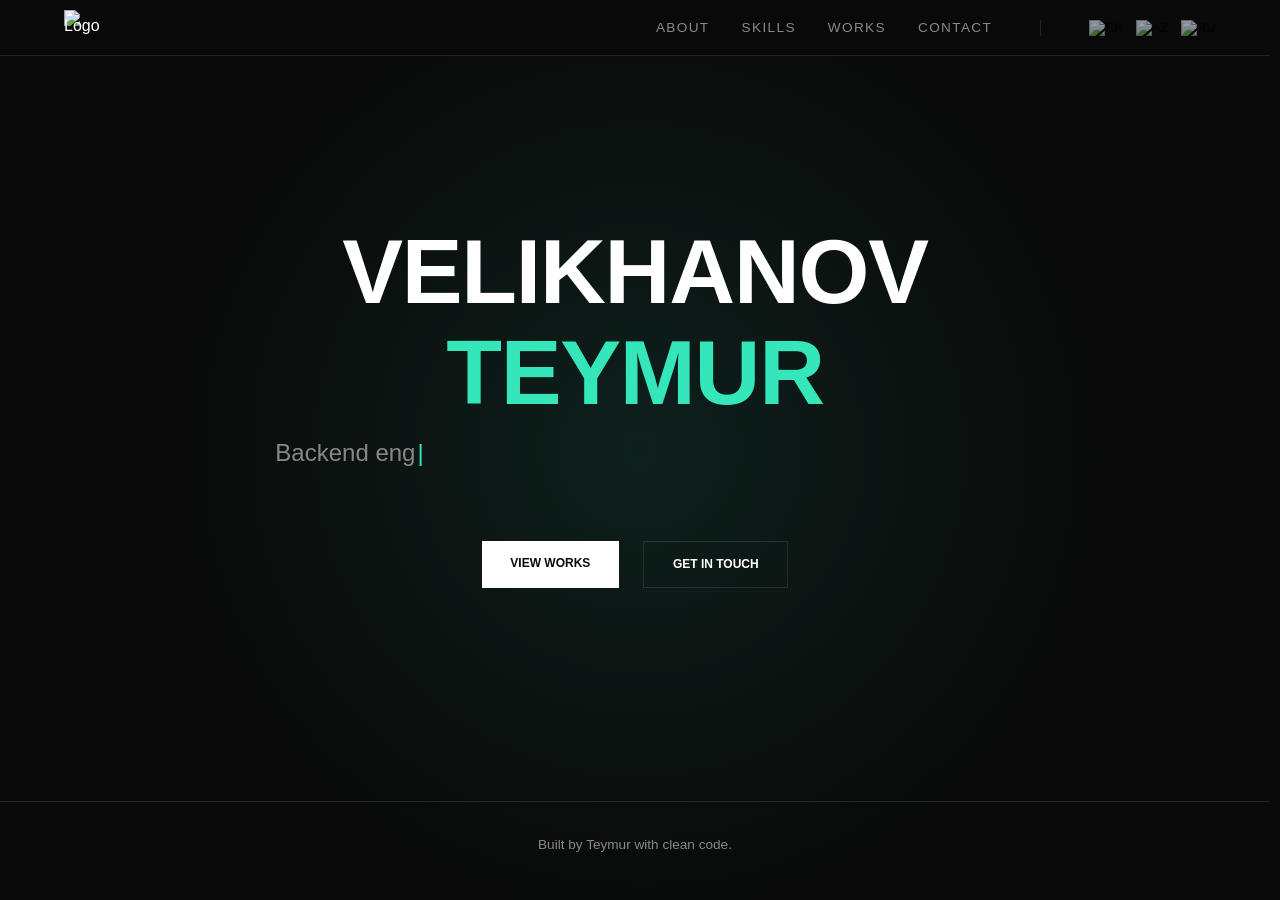
==== index.html @ b73daa26 "Build: Updated 2026-09-05 18:18:50" ====
<!DOCTYPE html>
<html lang="en">
  <head>
    <meta charset="UTF-8">
<meta name="viewport" content="width=device-width, initial-scale=1.0">
<meta name="description" content="Velikhanov Teymur - AI & Backend Developer, PhD Researcher. Specializing in Python, Go, NLP, Deep Learning, and high-performance backend systems.">
<meta name="theme-color" content="#0a0a0a">
<meta property="og:type" content="website">
<meta property="og:title" content="Velikhanov Teymur | AI & Backend Developer">
<meta property="og:description" content="AI & Backend Developer specializing in Python, Go, NLP, and high-performance distributed systems.">
<meta property="og:image" content="img/about/me.jpg">
<meta name="twitter:card" content="summary_large_image">
<link rel="shortcut icon" href="img/t.png" type="image/x-icon">
<link rel="stylesheet" href="css/all.min.css">
<link rel="stylesheet" href="css/devicons.min.css">
<link rel="stylesheet" href="css/global.css">
<script src="js/scripts.js"></script>
<script src="js/languative.js"></script>
<script>
  (function() {
    const savedLang = localStorage.getItem('lang');
    if (savedLang && typeof languative !== 'undefined') {
      document.addEventListener('DOMContentLoaded', () => {
        // Small delay to ensure deferred lang/works.js etc have run
        setTimeout(() => {
          languative.changeLanguage(savedLang);
        }, 80);
      });
    }
  })();
</script>
<script src="js/lightning.js" defer></script>    <title>Velikhanov Teymur | AI & Backend Developer</title>
  </head>
  <body>
    <header class="main-header">
	<nav class="nav-container container">
		<div class="logo">
			<a href="/">
				<img class="logo-img" src="/img/t-index.png" alt="Logo">
			</a>
		</div>
		
		<button class="mobile-menu-btn" aria-label="Toggle menu">
			<span></span>
			<span></span>
		</button>

		<div class="nav-links">
			<a href="/about" data-phrase-id="nav_about">About</a>
			<a href="/skills" data-phrase-id="nav_skills">Skills</a>
			<a href="/works" data-phrase-id="nav_works">Works</a>
			<a href="/contact" data-phrase-id="nav_contact">Contact</a>
			
			<div class="theme-lang-controls">
				<button id="theme-toggle" class="control-btn" aria-label="Toggle Dark Mode">
					<i class="fa-solid fa-moon"></i>
				</button>
				
				<div class="lang-selector">
					<button data-lang="en" class="lang-btn"><img src="/img/lang/en.png" alt="EN"></button>
					<button data-lang="az" class="lang-btn"><img src="/img/lang/az.png" alt="AZ"></button>
					<button data-lang="ru" class="lang-btn"><img src="/img/lang/ru.png" alt="RU"></button>
				</div>
			</div>
		</div>
	</nav>
</header>

<canvas id="canvas"></canvas>
    <main class="container home-page">
      <section class="hero">
        <div class="hero-title fade-in">
          <h1 id="typewriter-name"></h1>
        </div>

        <p class="hero-subtitle text-secondary fade-in"></p>

        <div class="hero-actions fade-in">
          <a href="/works" class="btn btn-primary" data-phrase-id="view_works">View Works</a>
          <a href="/contact" class="btn btn-outline" data-phrase-id="get_in_touch">Get in Touch</a>
        </div>
      </section>
    </main>

    <footer>
      <p data-phrase-id="footer_text">Built by Teymur with clean code.</p>
      <div class="footer-socials">
        <a href="https://github.com/velikhanov" target="_blank" rel="noopener noreferrer" aria-label="GitHub"><i class="fab fa-github"></i></a>
        <a href="https://www.linkedin.com/in/teymur-velikhanov-6715b420b/" target="_blank" rel="noopener noreferrer" aria-label="LinkedIn"><i class="fab fa-linkedin"></i></a>
      </div>
    </footer>

    <script src="lang/main.js" defer></script>
    <script src="lang/index.js" defer></script>
  </body>
</html>
---- css/global.css ----
@font-face {
  font-family: 'Inter';
  font-style: normal;
  font-weight: 400;
  font-display: swap;
  src: url('../webfonts/inter-400.ttf') format('truetype');
}
@font-face {
  font-family: 'Inter';
  font-style: normal;
  font-weight: 700;
  font-display: swap;
  src: url('../webfonts/inter-700.ttf') format('truetype');
}
@font-face {
  font-family: 'Inter';
  font-style: normal;
  font-weight: 800;
  font-display: swap;
  src: url('../webfonts/inter-800.ttf') format('truetype');
}
@font-face {
  font-family: 'Inter';
  font-style: normal;
  font-weight: 900;
  font-display: swap;
  src: url('../webfonts/inter-900.ttf') format('truetype');
}

:root {
  --bg-color: #0a0a0a;
  --text-color: #ffffff;
  --accent-color: #35E6BA;
  --accent-rgb: 53, 230, 186;
  --secondary-text: #888;
  --card-bg: #161616;
  --nav-bg: rgba(10, 10, 10, 0.95);
  --border-color: rgba(255, 255, 255, 0.1);
  --font-main: 'Inter', -apple-system, BlinkMacSystemFont, 'Segoe UI', Roboto, sans-serif;
  --transition: 0.3s cubic-bezier(0.4, 0, 0.2, 1);
  --mouse-x: 50%;
  --mouse-y: 50%;
}

[data-theme="light"] {
  --bg-color: #fafafb;
  --text-color: #2d2d2f;
  --accent-color: #007aff;
  --accent-rgb: 0, 122, 255;
  --secondary-text: #6e6e73;
  --card-bg: #ffffff;
  --nav-bg: rgba(250, 250, 251, 0.95);
  --border-color: rgba(0, 0, 0, 0.06);
}

* {
  margin: 0;
  padding: 0;
  box-sizing: border-box;
}

html {
  scroll-behavior: smooth;
  scrollbar-gutter: stable;
}

body {
  background-color: var(--bg-color);
  color: var(--text-color);
  font-family: var(--font-main);
  line-height: 1.6;
  overflow-x: hidden;
  -webkit-font-smoothing: antialiased;
  display: flex;
  flex-direction: column;
  min-height: 100vh;
}

a {
  text-decoration: none;
  color: inherit;
  transition: color var(--transition), border-color var(--transition), background-color var(--transition), transform var(--transition);
}

ul { list-style: none; }

/* Balanced padding-top for secondary pages */
main { padding-top: 100px; flex: 1; display: flex; flex-direction: column; width: 100%; }

.fade-in {
  opacity: 0;
  animation: fadeInLocal 0.8s ease-out forwards;
}

/* Staggered Delays */
.fade-in:nth-of-type(1) { animation-delay: 0.1s; }
.fade-in:nth-of-type(2) { animation-delay: 0.2s; }
.fade-in:nth-of-type(3) { animation-delay: 0.3s; }
.fade-in:nth-of-type(4) { animation-delay: 0.4s; }
.fade-in:nth-of-type(5) { animation-delay: 0.5s; }

.fade-in-text {
  animation: fadeInLocal 0.5s ease-out forwards;
}

@keyframes fadeInLocal {
  from { opacity: 0; transform: translateY(5px); }
  to { opacity: 1; transform: translateY(0); }
}

.container {
  max-width: 1200px;
  margin: 0 auto;
  padding: 0 1.5rem;
  width: 100%;
}

/* --- Header Styles --- */
#canvas {
	position: fixed;
	top: 0; left: 0;
	width: 100%; height: 100%;
	z-index: -1;
	pointer-events: none;
	opacity: 0.3;
}

.main-header {
	position: fixed;
	top: 0; left: 0;
	width: 100%;
	z-index: 1000;
	background: var(--nav-bg);
	backdrop-filter: blur(10px);
	padding: 0.6rem 0; /* Reduced header padding for smaller height */
	border-bottom: 1px solid var(--border-color);
	transition: var(--transition);
}

.nav-container {
	display: flex;
	justify-content: space-between;
	align-items: center;
}

.logo,
.logo a {
  display: flex;
  align-items: center;
  justify-content: center;
  line-height: 0;
}

.logo-img {
  display: block;
  width: clamp(32px, 3vw, 36px);
  height: clamp(32px, 3vw, 36px);
  object-fit: contain;
  transform-origin: 50% 50%;
  will-change: transform;
  animation: logo-rotation 5s linear infinite;
}

@keyframes logo-rotation {
	from { transform: rotate(0deg); }
	to { transform: rotate(360deg); }
}

.nav-links {
	display: flex;
	align-items: center;
	gap: 2rem;
}

.nav-links a {
	font-weight: 500;
	font-size: 0.85rem;
	text-transform: uppercase;
	letter-spacing: 0.1em;
	color: var(--secondary-text);
	position: relative;
	padding: 5px 0;
	transition: var(--transition);
}

.nav-links a::after {
	content: '';
	position: absolute;
	bottom: 0; left: 50%;
	width: 0; height: 2px;
	background: var(--accent-color);
	transition: var(--transition);
	transform: translateX(-50%);
}

.nav-links a:hover, .nav-links a.active { color: var(--text-color); }
.nav-links a:hover::after, .nav-links a.active::after { width: 100%; }

.theme-lang-controls {
	display: flex;
	align-items: center;
	gap: 1.5rem;
	margin-left: 1rem;
	border-left: 1px solid var(--border-color);
	padding-left: 1.5rem;
}

.control-btn {
	background: none; border: none;
	color: var(--secondary-text);
	cursor: pointer;
	font-size: 1rem;
	transition: var(--transition);
}

.control-btn:hover { color: var(--accent-color); }

.lang-selector { display: flex; gap: 0.75rem; }

.lang-btn {
	background: none; border: none;
	cursor: pointer;
	opacity: 0.6;
	transition: var(--transition);
}

.lang-btn:hover { opacity: 1; transform: scale(1.1); }
.lang-btn img { width: 18px; height: auto; }

.mobile-menu-btn {
	display: none;
	background: none; border: none;
	cursor: pointer;
	padding: 0.5rem;
}

.mobile-menu-btn span {
	display: block;
	width: 25px; height: 2px;
	background: var(--text-color);
	margin: 5px 0;
	transition: var(--transition);
}

@media (max-width: 992px) {
	.nav-links {
		display: none;
		position: absolute;
		top: 100%; left: 0;
		width: 100%;
		background: var(--nav-bg);
		backdrop-filter: blur(20px);
		flex-direction: column;
		padding: 2rem;
		gap: 2rem;
		border-bottom: 1px solid var(--border-color);
	}
	.nav-links.show { display: flex; }
	.theme-lang-controls {
		margin-left: 0; padding-left: 0;
		border-left: none;
		border-top: 1px solid var(--border-color);
		padding-top: 2rem;
		width: 100%;
		justify-content: space-between;
	}
	.mobile-menu-btn { display: block; }
	.mobile-menu-btn.active span:nth-child(1) { transform: translateY(7px) rotate(45deg); }
	.mobile-menu-btn.active span:nth-child(2) { transform: translateY(-7px) rotate(-45deg); }
}

/* --- Hero / Home Section --- */
.home-page { flex: 1; display: flex; flex-direction: column; padding-top: 0 !important; }
.hero { flex: 1; display: flex; flex-direction: column; justify-content: center; align-items: center; text-align: center; }
.hero-title {
  min-height: 1.4em;
  margin-top: 0.5rem;
  margin-bottom: 0.5rem;
  line-height: 1.1;
  width: 100%;
  text-align: center;
  font-size: clamp(1.8rem, 10vw, 3.8rem);
  font-weight: 900;
  text-transform: uppercase;
  letter-spacing: -0.02em;
}

#typewriter-name {
  display: block;
  width: 100%;
}

.typewriter-cursor {
  display: inline-block;
  width: 0;
  color: var(--accent-color);
  animation: blink 1s step-end infinite;
  margin-left: 2px;
}

@keyframes blink { from, to { opacity: 1; } 50% { opacity: 0; } }

.hero-subtitle { font-size: clamp(1rem, 4vw, 1.5rem); max-width: 800px; margin-top: 0.25rem; min-height: 3.8em; position: relative; } 
.hero-actions { display: flex; gap: 1.5rem; justify-content: center; margin-top: 1rem; width: 100%; }

@media (max-width: 480px) {
  .hero-title {
    font-size: 1.4rem !important;
    letter-spacing: -0.05em;
  }
  .hero-subtitle {
    min-height: 80px; 
    font-size: 0.85rem;
    line-height: 1.5;
  }
  .hero-actions { 
    flex-wrap: nowrap;
    gap: 0.5rem; 
    margin-top: 0.75rem; 
  }
  .hero-actions .btn {
    padding: 0.8rem 0.5rem;
    font-size: 0.65rem;
    flex: 1;
    text-align: center;
    white-space: nowrap;
  }
  .home-page { overflow: hidden; }
}

/* --- Interactive Background --- */
.interactive-bg {
  position: fixed;
  top: 0; left: 0;
  width: 100%; height: 100%;
  pointer-events: none;
  z-index: -1;
  background: radial-gradient(600px at var(--mouse-x) var(--mouse-y), rgba(var(--accent-rgb), 0.1), transparent 80%);
}

[data-theme="light"] .interactive-bg {
  background: radial-gradient(600px at var(--mouse-x) var(--mouse-y), rgba(var(--accent-rgb), 0.15), transparent 80%);
}

/* --- About Page --- */
.about-grid { display: grid; grid-template-columns: 400px 1fr; gap: 4rem; align-items: start; padding: 2rem 0 3rem; }
.about-image { display: flex; justify-content: center; }
.about-image img { width: 100%; border-radius: 30px; filter: grayscale(1); transition: var(--transition); max-width: 100%; }
.about-image img:hover { filter: grayscale(0); }
.about-text .lead { 
  font-size: 1.25rem; 
  line-height: 1.4; 
  font-weight: 500; 
  margin-bottom: 1.5rem; 
  color: var(--text-color); 
  text-align: justify; 
  hyphens: auto;
  -webkit-hyphens: auto;
  -ms-hyphens: auto;
}
.info-sections { display: grid; grid-template-columns: 1fr 1fr; gap: 2rem; }
.info-block { margin-bottom: 1.5rem; }
.block-title { font-size: 0.8rem; text-transform: uppercase; letter-spacing: 0.2em; color: var(--secondary-text); margin-bottom: 1rem; display: flex; align-items: center; gap: 0.75rem; }
.block-title i { color: var(--accent-color); }
.education-item { margin-bottom: 1rem; }
.education-item h3 { font-size: 1rem; font-weight: 700; }
.education-item p { font-size: 0.9rem; color: var(--secondary-text); }
.tag-list { display: flex; flex-wrap: wrap; gap: 0.75rem; }
.tag-list li { background: var(--card-bg); padding: 0.5rem 1rem; border-radius: 50px; font-size: 0.8rem; font-weight: 600; border: 1px solid var(--border-color); color: var(--secondary-text); transition: var(--transition); }
.tag-list li:hover { color: var(--text-color); border-color: var(--accent-color); }
.contact-links { display: flex; flex-direction: column; gap: 0.75rem; }
.contact-link { display: flex; align-items: center; gap: 1rem; color: var(--text-color); font-weight: 600; font-size: 0.9rem; }
.contact-link:hover { color: var(--accent-color); }
.about-actions { display: flex; gap: 1.5rem; margin-top: 2.5rem; }

@media (max-width: 1024px) {
  .about-grid { grid-template-columns: 1fr; gap: 3rem; }
  .about-image { max-width: 300px; margin: 0 auto; }
  .info-sections { grid-template-columns: 1fr; }
  .about-text .lead { text-align: justify; font-size: 1.1rem; }
  .about-actions { justify-content: center; }
  .contact-link { justify-content: flex-start; }
  .info-block { text-align: left; }
}

/* --- Skills Page --- */
.skills-section { margin-bottom: 3rem; }
.section-label { font-size: 1rem; text-transform: uppercase; letter-spacing: 0.2em; color: var(--secondary-text); margin-bottom: 1.25rem; border-bottom: 1px solid var(--border-color); padding-bottom: 0.5rem; }
.skills-grid { display: grid; grid-template-columns: repeat(auto-fill, minmax(180px, 1fr)); gap: 1.5rem; }
.skill-item {
  background: var(--card-bg);
  padding: 1.5rem; border-radius: 15px;
  display: flex; flex-direction: column; align-items: center; justify-content: center; gap: 0.75rem;
  transition: var(--transition); border: 1px solid var(--border-color);
}
.skill-item:hover { transform: translateY(-5px); border-color: var(--accent-color); background: rgba(var(--accent-rgb), 0.05); }
.skill-item i { font-size: 2.5rem; transition: var(--transition); }
.skill-item i:not(.colored) { color: var(--secondary-text); }
.skill-item span { font-weight: 700; font-size: 0.8rem; text-transform: uppercase; letter-spacing: 0.05em; text-align: center; }

@media (max-width: 600px) {
  .skills-grid { grid-template-columns: repeat(3, 1fr); gap: 0.75rem; }
  .skill-item { padding: 1rem; }
  .skill-item i { font-size: 1.8rem; }
  .skill-item span { font-size: 0.6rem; }
}

/* --- Works Page --- */
.works-grid { display: grid; grid-template-columns: repeat(auto-fill, minmax(400px, 1fr)); gap: 2rem; padding: 2rem 0 3rem; }
.work-card {
  background: var(--card-bg); border-radius: 20px; padding: 2rem;
  transition: var(--transition); border: 1px solid var(--border-color);
  display: flex; flex-direction: column; position: relative; overflow: hidden; min-height: 350px;
}
.work-card:hover { transform: translateY(-8px); border-color: var(--accent-color); box-shadow: 0 20px 40px rgba(0, 0, 0, 0.2); }
.project-index { position: absolute; top: 1.5rem; right: 2rem; font-size: 2.5rem; font-weight: 900; opacity: 0.03; pointer-events: none; }
.project-label { font-size: 0.65rem; font-weight: 700; text-transform: uppercase; color: var(--accent-color); margin-bottom: 0.5rem; display: block; }
.project-title { font-size: 1.75rem; font-weight: 800; margin-bottom: 0.75rem; line-height: 1.1; }
.project-status { display: inline-flex; align-items: center; gap: 0.4rem; font-size: 0.6rem; font-weight: 800; text-transform: uppercase; padding: 0.25rem 0.6rem; border-radius: 50px; background: var(--bg-color); border: 1px solid var(--border-color); color: var(--secondary-text); margin-bottom: 1rem; }
.project-status::before { content: ''; width: 5px; height: 5px; border-radius: 50%; background: var(--accent-color); box-shadow: 0 0 10px var(--accent-color); }
.project-status.development::before { background: #ffa500; box-shadow: 0 0 10px #ffa500; }
.project-description { font-size: 0.95rem; color: var(--secondary-text); margin-bottom: 1.5rem; line-height: 1.5; }
.work-tech { display: flex; flex-wrap: wrap; gap: 1rem; margin-top: auto; padding-top: 1.25rem; border-top: 1px solid var(--border-color); }
.work-tech i { font-size: 1.2rem; }
.project-link { font-size: 0.7rem; font-weight: 800; text-transform: uppercase; color: var(--text-color); display: inline-flex; align-items: center; gap: 0.4rem; }
.project-link::after { content: '→'; transition: transform 0.3s ease; }
.project-link:hover { color: var(--accent-color); }
.project-link:hover::after { transform: translateX(5px); }

@media (max-width: 600px) {
  .works-grid { grid-template-columns: 1fr; }
  .work-card { padding: 1.5rem; min-height: auto; }
  .project-title { font-size: 1.5rem; }
}

/* --- Contact Page --- */
.contact-page { flex: 1; display: flex; flex-direction: column; justify-content: center; padding-bottom: 2rem; }
.contact-grid { display: grid; grid-template-columns: 1fr 1.5fr; gap: 5rem; margin-top: 2rem; align-items: flex-start; }
.contact-info { display: flex; flex-direction: column; gap: 2.5rem; }
.contact-method { display: flex; flex-direction: column; gap: 1rem; }
.contact-label { font-size: 0.8rem; text-transform: uppercase; color: var(--secondary-text); }
.contact-value { font-size: 1.2rem; font-weight: 700; color: var(--text-color); display: block; margin-bottom: 0.5rem; }
.social-links-grid { display: flex; flex-direction: column; gap: 1rem; margin-top: 0.5rem; }
.contact-form { display: flex; flex-direction: column; gap: 2rem; }
.form-control { 
  width: 100%; 
  background: transparent; 
  border: none; 
  border-bottom: 2px solid var(--border-color); 
  padding: 0.75rem 0; 
  color: var(--text-color); 
  font-family: var(--font-main); 
  font-size: 1.25rem; 
  font-weight: 700; 
  transition: border-color var(--transition); 
  border-radius: 0; 
  line-height: 1.2;
  box-sizing: border-box;
  display: block;
}
.form-control:focus { outline: none; border-bottom-color: var(--accent-color); }

/* Custom Autofill Styles */
input.form-control:-webkit-autofill,
input.form-control:-webkit-autofill:hover, 
input.form-control:-webkit-autofill:focus, 
input.form-control:-webkit-autofill:active {
  -webkit-text-fill-color: var(--text-color) !important;
  -webkit-box-shadow: none !important;
  box-shadow: none !important;
  background-color: transparent !important;
  transition: background-color 5000s ease-in-out 0s;
  font-family: var(--font-main) !important;
  font-size: 1.25rem !important;
  font-weight: 700 !important;
  line-height: 1.2 !important;
  outline: none !important;
  padding: 0.75rem 0 !important;
}

input.form-control:-webkit-autofill:focus {
  border-bottom-color: var(--accent-color) !important;
}

/* Firefox support */
input.form-control:-moz-autofill {
  background-color: transparent !important;
  color: var(--text-color) !important;
}
.form-control::placeholder { color: var(--secondary-text); text-transform: uppercase; font-size: 0.8rem; letter-spacing: 0.1em; }
.form-control.error { border-bottom-color: #ff4444; }

.visually-hidden {
  position: absolute !important;
  width: 1px !important;
  height: 1px !important;
  padding: 0 !important;
  margin: -1px !important;
  overflow: hidden !important;
  clip: rect(0, 0, 0, 0) !important;
  white-space: nowrap !important;
  border: 0 !important;
}

/* Toast Notification */
.toast {
  position: fixed;
  bottom: 2rem;
  left: 2rem;
  right: 2rem; /* Add right for mobile centering if needed */
  max-width: 400px;
  width: auto;
  padding: 1rem 1.5rem;
  background: var(--card-bg);
  color: var(--text-color);
  border-radius: 10px;
  border: 1px solid var(--border-color);
  box-shadow: 0 10px 30px rgba(0, 0, 0, 0.3);
  z-index: 2000;
  transform: translateY(150%);
  opacity: 0;
  visibility: hidden;
  transition: transform 0.4s cubic-bezier(0.175, 0.885, 0.32, 1.275), opacity 0.3s, visibility 0.3s;
  font-weight: 600;
  font-size: 0.9rem;
  display: flex;
  align-items: center;
  gap: 0.75rem;
  pointer-events: none;
}

.toast--visible {
  transform: translateY(0);
  opacity: 1;
  visibility: visible;
  pointer-events: auto;
}

@media (max-width: 768px) {
  .toast {
    left: 1rem;
    right: 1rem;
    bottom: 1.5rem;
    max-width: none;
  }
}

.toast--success {
  border-left: 4px solid var(--accent-color);
}

.toast--error {
  border-left: 4px solid #ff4444;
}

/* Button Loading State */
.submit-btn { 
  width: 100%; 
  padding: 1.5rem; 
  font-size: 1rem; 
  margin-top: 1rem; 
  position: relative;
  display: flex;
  align-items: center;
  justify-content: center;
  gap: 0.75rem;
  overflow: hidden;
}

.submit-btn.loading {
  pointer-events: none;
  opacity: 0.8;
  transform: translateY(-3px); /* Keep lifted state during loading */
}

@media (max-width: 992px) {
  .contact-grid { grid-template-columns: 1fr; gap: 3rem; text-align: center; }
  .contact-form { order: -1; }
  .social-links-grid { align-items: center; }
}
/* Brand Colors for Tech Icons */
.colored { filter: none !important; }
.fa-php.colored { color: #777BB4 !important; }
.fa-js-square.colored { color: #F7DF1E !important; }
.fa-bootstrap.colored { color: #7952B3 !important; }
.fa-laravel.colored { color: #FF2D20 !important; }
.fa-telegram-plane.colored { color: #24A1DE !important; }

/* Python Multi-color Trick */
.fa-python.colored, .devicon-python-plain.colored {
  background: linear-gradient(135deg, #3776AB 50%, #FFD43B 50%);
  -webkit-background-clip: text;
  -webkit-text-fill-color: transparent;
  display: inline-block;
}

.devicon-django-plain.colored { color: #092E20 !important; }
[data-theme="dark"] .devicon-django-plain.colored { color: #44B78B !important; }

.fa-brain.colored { color: #FF69B4 !important; }

/* Language Icon (Generic) */
.fa-language.colored { color: #4285F4 !important; }

.devicon-go-original-wordmark.colored { color: #00ADD8 !important; }
.devicon-dart-plain.colored { color: #0175C2 !important; }
.fa-html5.colored { color: #E34F26 !important; }
.fa-css3.colored { color: #1572B6 !important; }
.devicon-pytorch-plain.colored { color: #EE4C2C !important; }
.devicon-tensorflow-original.colored { color: #FF6F00 !important; }
.devicon-flask-original.colored { color: var(--text-color) !important; }
.devicon-fastapi-plain.colored { color: #05998B !important; }
.devicon-flutter-plain.colored { color: #02569B !important; }
.devicon-mysql-plain.colored { color: #4479A1 !important; }
.devicon-postgresql-plain.colored { color: #336791 !important; }
.devicon-mongodb-plain.colored { color: #47A248 !important; }
.devicon-redis-plain.colored { color: #DC382D !important; }
.fa-docker.colored { color: #2496ED !important; }
.devicon-git-plain.colored { color: #F05032 !important; }
.devicon-ubuntu-plain.colored { color: #E95420 !important; }
.devicon-amazonwebservices-plain.colored { color: #FF9900 !important; }
.fa-microchip, .fa-network-wired, .fa-robot { color: var(--accent-color) !important; }
  font-style: normal !important; 
  font-weight: normal !important; 
  font-variant: normal !important; 
  text-transform: none !important; 
  line-height: 1 !important; 
  -webkit-font-smoothing: antialiased; 
  -moz-osx-font-smoothing: grayscale; 
}

.colored { filter: none !important; opacity: 1 !important; }

/* Global Brand Icons */
.fa-python.colored, .devicon-python-plain.colored { color: #3776ab !important; }
.fa-php.colored, .devicon-php-plain.colored { color: #777bb4 !important; }
.fa-js-square.colored, .devicon-javascript-plain.colored { color: #f7df1e !important; }
.fa-html5.colored, .devicon-html5-plain.colored { color: #e34f26 !important; }
.fa-css3.colored, .devicon-css3-plain.colored { color: #1572b6 !important; }
.fa-laravel.colored, .devicon-laravel-plain.colored { color: #ff2d20 !important; }
.fa-bootstrap.colored, .devicon-bootstrap-plain.colored { color: #9461fb !important; }
.fa-docker.colored, .devicon-docker-plain.colored { color: #2496ed !important; }
.devicon-django-plain.colored { color: #44b78b !important; }
.devicon-go-original-wordmark.colored, .devicon-go-plain.colored { color: #00add8 !important; }
.devicon-fastapi-plain.colored { color: #05998b !important; }
.devicon-flask-original.colored { color: #ffffff !important; }
[data-theme="light"] .devicon-flask-original.colored { color: #000000 !important; }
.devicon-postgresql-plain.colored { color: #336791 !important; }
.devicon-mysql-plain.colored { color: #4479a1 !important; }
.devicon-mongodb-plain.colored { color: #47a248 !important; }
.devicon-redis-plain.colored { color: #d82c20 !important; }
.devicon-git-plain.colored { color: #f05032 !important; }
.devicon-amazonwebservices-plain.colored { color: #ff9900 !important; }
.devicon-ubuntu-plain.colored { color: #e95420 !important; }
.devicon-flutter-plain.colored { color: #02569b !important; }
.devicon-dart-plain.colored { color: #0175c2 !important; }
.devicon-pytorch-plain.colored { color: #ee4c2c !important; }
.devicon-tensorflow-original.colored { color: #ff6f00 !important; }

/* AI Icons Brand Colors */
.fa-brain { color: #ff6ad5 !important; }
.fa-microchip { color: #00d2ff !important; }
.fa-network-wired { color: #35E6BA !important; }
.fa-robot { color: #bd93f9 !important; }
.fa-language { color: #ffb86c !important; }

/* Global Footer */
footer { 
  width: 100%;
  padding: 2rem 0; 
  display: flex; 
  flex-direction: column; 
  align-items: center; 
  color: var(--secondary-text); 
  font-size: 0.85rem; 
  border-top: 1px solid var(--border-color); 
  margin-top: auto; 
}
.footer-socials { display: flex; gap: 1.5rem; margin-top: 0.75rem; }
.footer-socials a { font-size: 1.2rem; }
.footer-socials a:hover { color: var(--accent-color); }

/* Scrollbar */
::-webkit-scrollbar { width: 10px; }
::-webkit-scrollbar-track { background: var(--bg-color); }
::-webkit-scrollbar-thumb { background: var(--border-color); border-radius: 10px; border: 3px solid var(--bg-color); }
::-webkit-scrollbar-thumb:hover { background: var(--secondary-text); }

/* Utility */
.text-accent { color: var(--accent-color); }
.text-secondary { color: var(--secondary-text); }
.mt-1 { margin-top: 1rem; }
.mt-2 { margin-top: 2rem; }
.mt-4 { margin-top: 4rem; }

.btn { padding: 0.8rem 1.8rem; font-weight: 700; text-transform: uppercase; font-size: 0.75rem; border-radius: 0; transition: var(--transition); display: inline-block; cursor: pointer; border: none; font-family: var(--font-main); }
.btn:disabled { cursor: default; opacity: 0.6; pointer-events: none; }
.btn-primary { background: var(--text-color); color: var(--bg-color); }
.btn-primary:hover:not(:disabled) { background: var(--accent-color); transform: translateY(-3px); }
.btn-outline { border: 1px solid var(--border-color); background: transparent; color: var(--text-color); }
.btn-outline:hover { border-color: var(--accent-color); color: var(--accent-color); transform: translateY(-3px); }

@media (max-width: 768px) {
  .section-title { font-size: 2rem; }
  .info-sections { grid-template-columns: 1fr; gap: 1.5rem; }
  .contact-grid { grid-template-columns: 1fr; gap: 3rem; }
  .hide-on-mobile { display: none !important; }
}
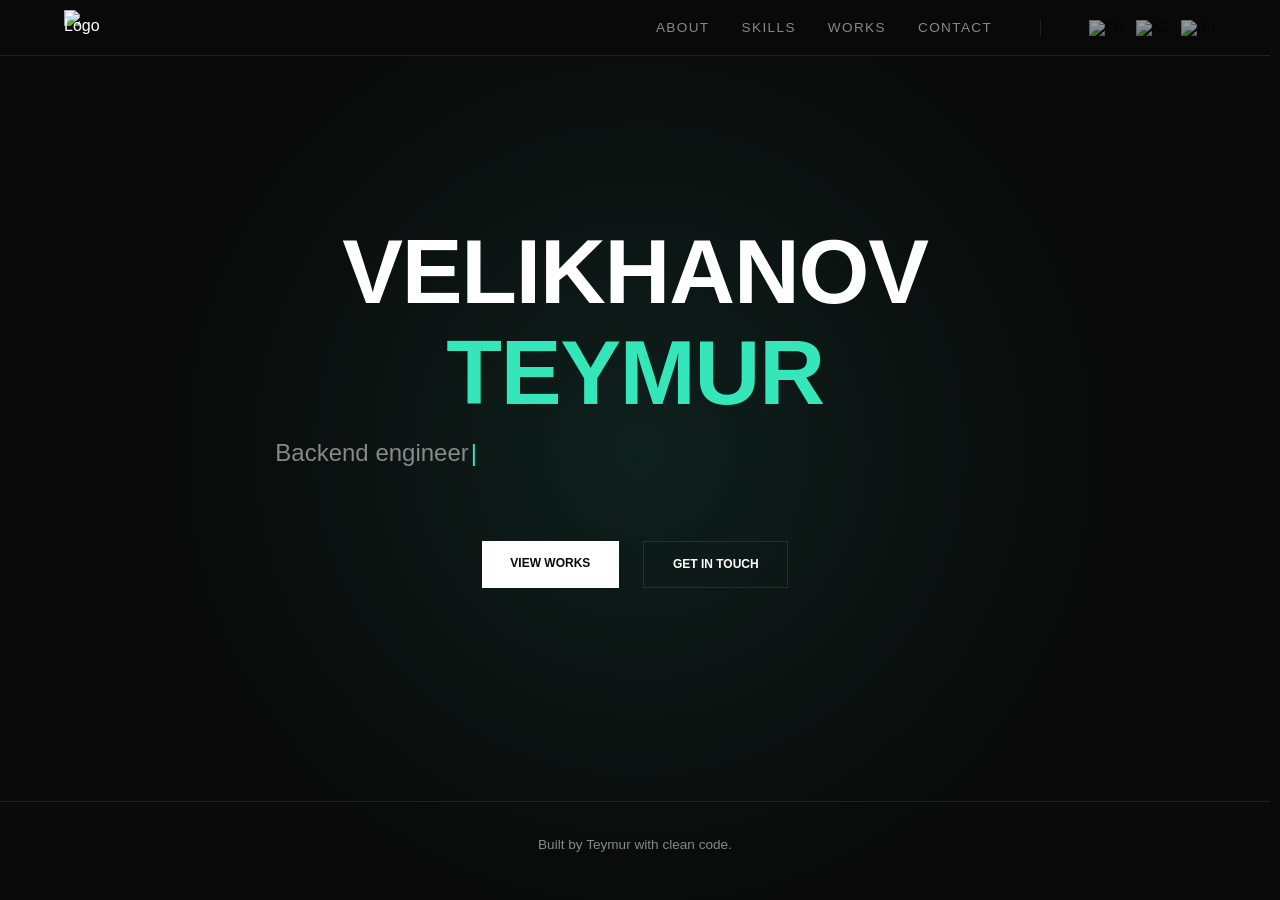
==== commit 611b7551: "Build: Updated 2026-09-05 18:25:11" ====
--- a/index.html
+++ b/index.html
@@ -86,7 +86,7 @@
       <p data-phrase-id="footer_text">Built by Teymur with clean code.</p>
       <div class="footer-socials">
         <a href="https://github.com/velikhanov" target="_blank" rel="noopener noreferrer" aria-label="GitHub"><i class="fab fa-github"></i></a>
-        <a href="https://www.linkedin.com/in/teymur-velikhanov-6715b420b/" target="_blank" rel="noopener noreferrer" aria-label="LinkedIn"><i class="fab fa-linkedin"></i></a>
+        <a href="https://www.linkedin.com/in/velikhanov/" target="_blank" rel="noopener noreferrer" aria-label="LinkedIn"><i class="fab fa-linkedin"></i></a>
       </div>
     </footer>
 
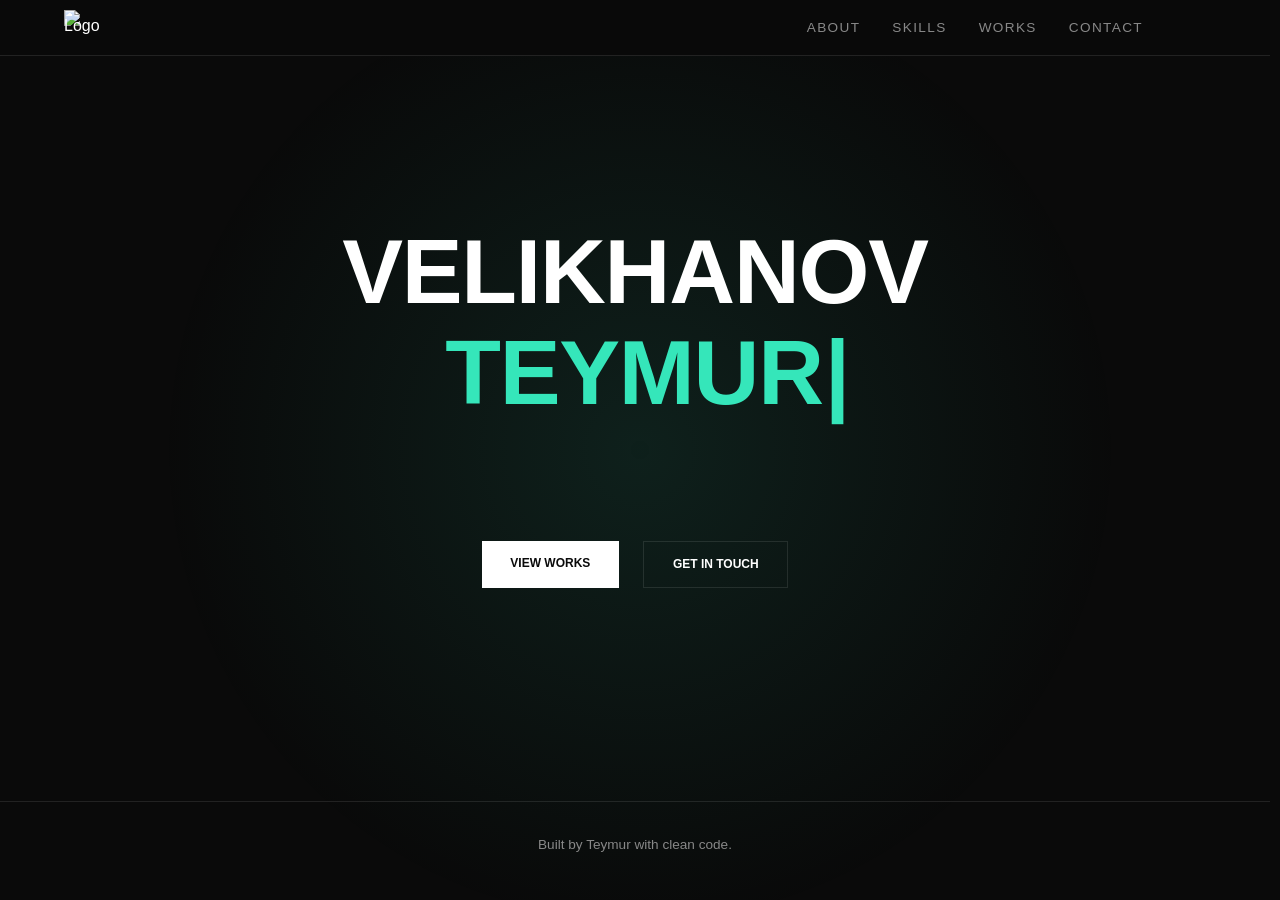
==== commit 1c1920bf: "Build: Updated 2026-09-06 02:56:27" ====
--- a/index.html
+++ b/index.html
@@ -3,32 +3,23 @@
   <head>
     <meta charset="UTF-8">
 <meta name="viewport" content="width=device-width, initial-scale=1.0">
-<meta name="description" content="Velikhanov Teymur - AI & Backend Developer, PhD Researcher. Specializing in Python, Go, NLP, Deep Learning, and high-performance backend systems.">
+<meta name="description" content="Velikhanov Teymur - AI &amp; Backend Developer, PhD Researcher. Specializing in Python, Go, NLP, Deep Learning, and high-performance backend systems.">
 <meta name="theme-color" content="#0a0a0a">
+<link rel="canonical" href="https://cs.velikhanov.com/">
 <meta property="og:type" content="website">
-<meta property="og:title" content="Velikhanov Teymur | AI & Backend Developer">
-<meta property="og:description" content="AI & Backend Developer specializing in Python, Go, NLP, and high-performance distributed systems.">
-<meta property="og:image" content="img/about/me.jpg">
+<meta property="og:url" content="https://cs.velikhanov.com/">
+<meta property="og:title" content="Velikhanov Teymur | AI &amp; Backend Developer">
+<meta property="og:description" content="AI &amp; Backend Developer specializing in Python, Go, NLP, and high-performance distributed systems.">
+<meta property="og:image" content="https://cs.velikhanov.com/img/about/me.jpg">
 <meta name="twitter:card" content="summary_large_image">
+<meta name="twitter:title" content="Velikhanov Teymur | AI &amp; Backend Developer">
+<meta name="twitter:description" content="AI &amp; Backend Developer specializing in Python, Go, NLP, and high-performance distributed systems.">
+<meta name="twitter:image" content="https://cs.velikhanov.com/img/about/me.jpg">
 <link rel="shortcut icon" href="img/t.png" type="image/x-icon">
 <link rel="stylesheet" href="css/all.min.css">
 <link rel="stylesheet" href="css/devicons.min.css">
 <link rel="stylesheet" href="css/global.css">
 <script src="js/scripts.js"></script>
-<script src="js/languative.js"></script>
-<script>
-  (function() {
-    const savedLang = localStorage.getItem('lang');
-    if (savedLang && typeof languative !== 'undefined') {
-      document.addEventListener('DOMContentLoaded', () => {
-        // Small delay to ensure deferred lang/works.js etc have run
-        setTimeout(() => {
-          languative.changeLanguage(savedLang);
-        }, 80);
-      });
-    }
-  })();
-</script>
 <script src="js/lightning.js" defer></script>    <title>Velikhanov Teymur | AI & Backend Developer</title>
   </head>
   <body>
@@ -46,21 +37,15 @@
 		</button>
 
 		<div class="nav-links">
-			<a href="/about" data-phrase-id="nav_about">About</a>
-			<a href="/skills" data-phrase-id="nav_skills">Skills</a>
-			<a href="/works" data-phrase-id="nav_works">Works</a>
-			<a href="/contact" data-phrase-id="nav_contact">Contact</a>
+			<a href="/about">About</a>
+			<a href="/skills">Skills</a>
+			<a href="/works">Works</a>
+			<a href="/contact">Contact</a>
 			
-			<div class="theme-lang-controls">
+			<div class="theme-controls">
 				<button id="theme-toggle" class="control-btn" aria-label="Toggle Dark Mode">
 					<i class="fa-solid fa-moon"></i>
 				</button>
-				
-				<div class="lang-selector">
-					<button data-lang="en" class="lang-btn"><img src="/img/lang/en.png" alt="EN"></button>
-					<button data-lang="az" class="lang-btn"><img src="/img/lang/az.png" alt="AZ"></button>
-					<button data-lang="ru" class="lang-btn"><img src="/img/lang/ru.png" alt="RU"></button>
-				</div>
 			</div>
 		</div>
 	</nav>
@@ -76,21 +61,33 @@
         <p class="hero-subtitle text-secondary fade-in"></p>
 
         <div class="hero-actions fade-in">
-          <a href="/works" class="btn btn-primary" data-phrase-id="view_works">View Works</a>
-          <a href="/contact" class="btn btn-outline" data-phrase-id="get_in_touch">Get in Touch</a>
+          <a href="/works" class="btn btn-primary">View Works</a>
+          <a href="/contact" class="btn btn-outline">Get in Touch</a>
         </div>
       </section>
     </main>
 
     <footer>
-      <p data-phrase-id="footer_text">Built by Teymur with clean code.</p>
+      <p>Built by Teymur with clean code.</p>
       <div class="footer-socials">
         <a href="https://github.com/velikhanov" target="_blank" rel="noopener noreferrer" aria-label="GitHub"><i class="fab fa-github"></i></a>
         <a href="https://www.linkedin.com/in/velikhanov/" target="_blank" rel="noopener noreferrer" aria-label="LinkedIn"><i class="fab fa-linkedin"></i></a>
       </div>
     </footer>
 
-    <script src="lang/main.js" defer></script>
-    <script src="lang/index.js" defer></script>
+    <script type="application/ld+json">
+    {
+      "@context": "https://schema.org",
+      "@type": "Person",
+      "name": "Velikhanov Teymur",
+      "jobTitle": "AI & Backend Developer",
+      "url": "https://cs.velikhanov.com/",
+      "image": "https://cs.velikhanov.com/img/about/me.jpg",
+      "sameAs": [
+        "https://github.com/velikhanov",
+        "https://www.linkedin.com/in/velikhanov/"
+      ]
+    }
+    </script>
   </body>
 </html>
--- a/css/global.css
+++ b/css/global.css
@@ -196,7 +196,7 @@
 .nav-links a:hover, .nav-links a.active { color: var(--text-color); }
 .nav-links a:hover::after, .nav-links a.active::after { width: 100%; }
 
-.theme-lang-controls {
+.theme-controls {
 	display: flex;
 	align-items: center;
 	gap: 1.5rem;
@@ -214,18 +214,6 @@
 }
 
 .control-btn:hover { color: var(--accent-color); }
-
-.lang-selector { display: flex; gap: 0.75rem; }
-
-.lang-btn {
-	background: none; border: none;
-	cursor: pointer;
-	opacity: 0.6;
-	transition: var(--transition);
-}
-
-.lang-btn:hover { opacity: 1; transform: scale(1.1); }
-.lang-btn img { width: 18px; height: auto; }
 
 .mobile-menu-btn {
 	display: none;
@@ -256,7 +244,7 @@
 		border-bottom: 1px solid var(--border-color);
 	}
 	.nav-links.show { display: flex; }
-	.theme-lang-controls {
+	.theme-controls {
 		margin-left: 0; padding-left: 0;
 		border-left: none;
 		border-top: 1px solid var(--border-color);
@@ -273,7 +261,7 @@
 .home-page { flex: 1; display: flex; flex-direction: column; padding-top: 0 !important; }
 .hero { flex: 1; display: flex; flex-direction: column; justify-content: center; align-items: center; text-align: center; }
 .hero-title {
-  min-height: 1.4em;
+  min-height: 2.4em;
   margin-top: 0.5rem;
   margin-bottom: 0.5rem;
   line-height: 1.1;
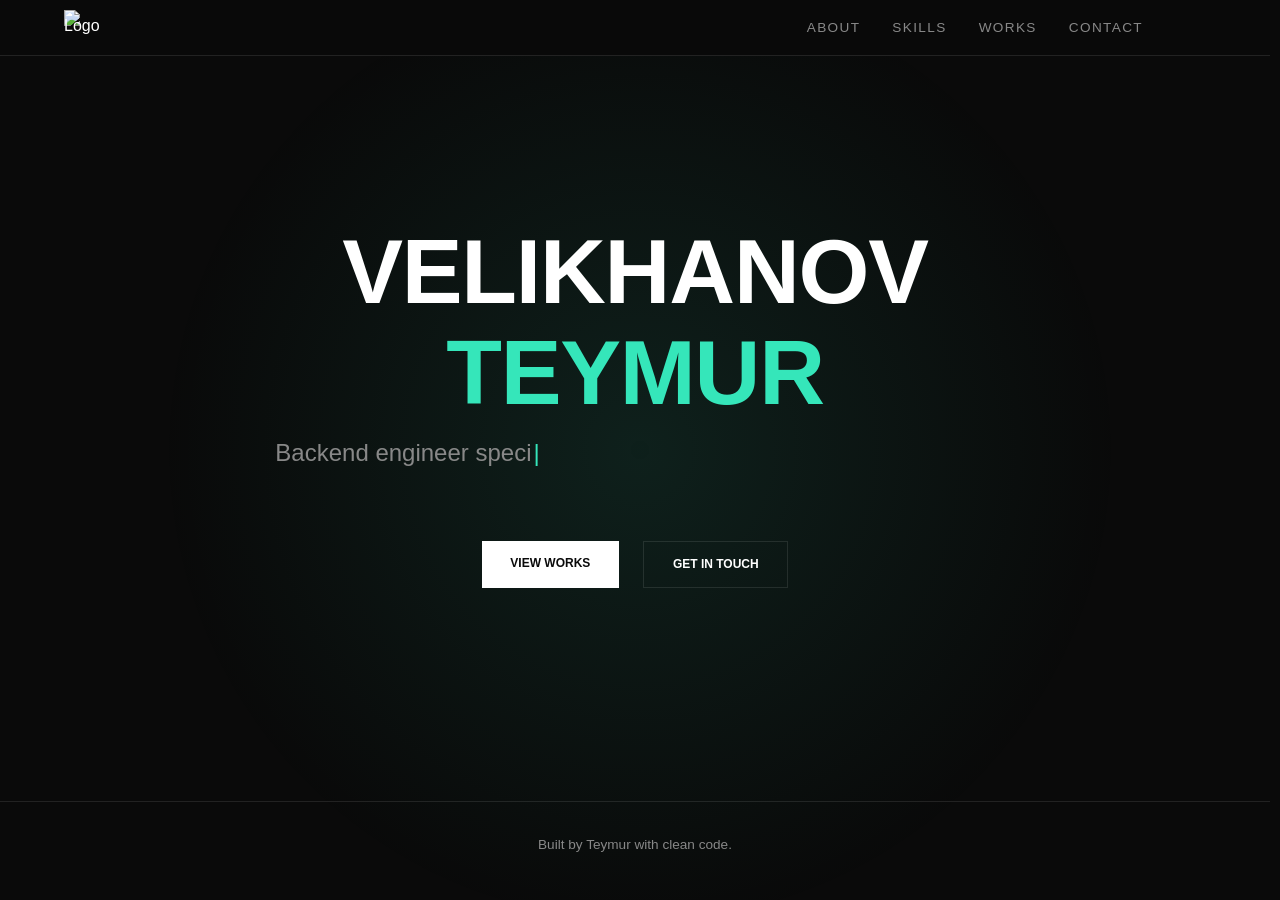
==== commit d67ce2e0: "Build: Updated 2026-09-06 03:03:41" ====
--- a/index.html
+++ b/index.html
@@ -16,11 +16,11 @@
 <meta name="twitter:description" content="AI &amp; Backend Developer specializing in Python, Go, NLP, and high-performance distributed systems.">
 <meta name="twitter:image" content="https://cs.velikhanov.com/img/about/me.jpg">
 <link rel="shortcut icon" href="img/t.png" type="image/x-icon">
-<link rel="stylesheet" href="css/all.min.css">
-<link rel="stylesheet" href="css/devicons.min.css">
-<link rel="stylesheet" href="css/global.css">
-<script src="js/scripts.js"></script>
-<script src="js/lightning.js" defer></script>    <title>Velikhanov Teymur | AI & Backend Developer</title>
+<link rel="stylesheet" href="css/all.min.css?v=1720283222">
+<link rel="stylesheet" href="css/devicons.min.css?v=1775307131">
+<link rel="stylesheet" href="css/global.css?v=1788646399">
+<script src="js/scripts.js?v=1788646441"></script>
+<script src="js/lightning.js?v=1775322804" defer></script>    <title>Velikhanov Teymur | AI & Backend Developer</title>
   </head>
   <body>
     <header class="main-header">
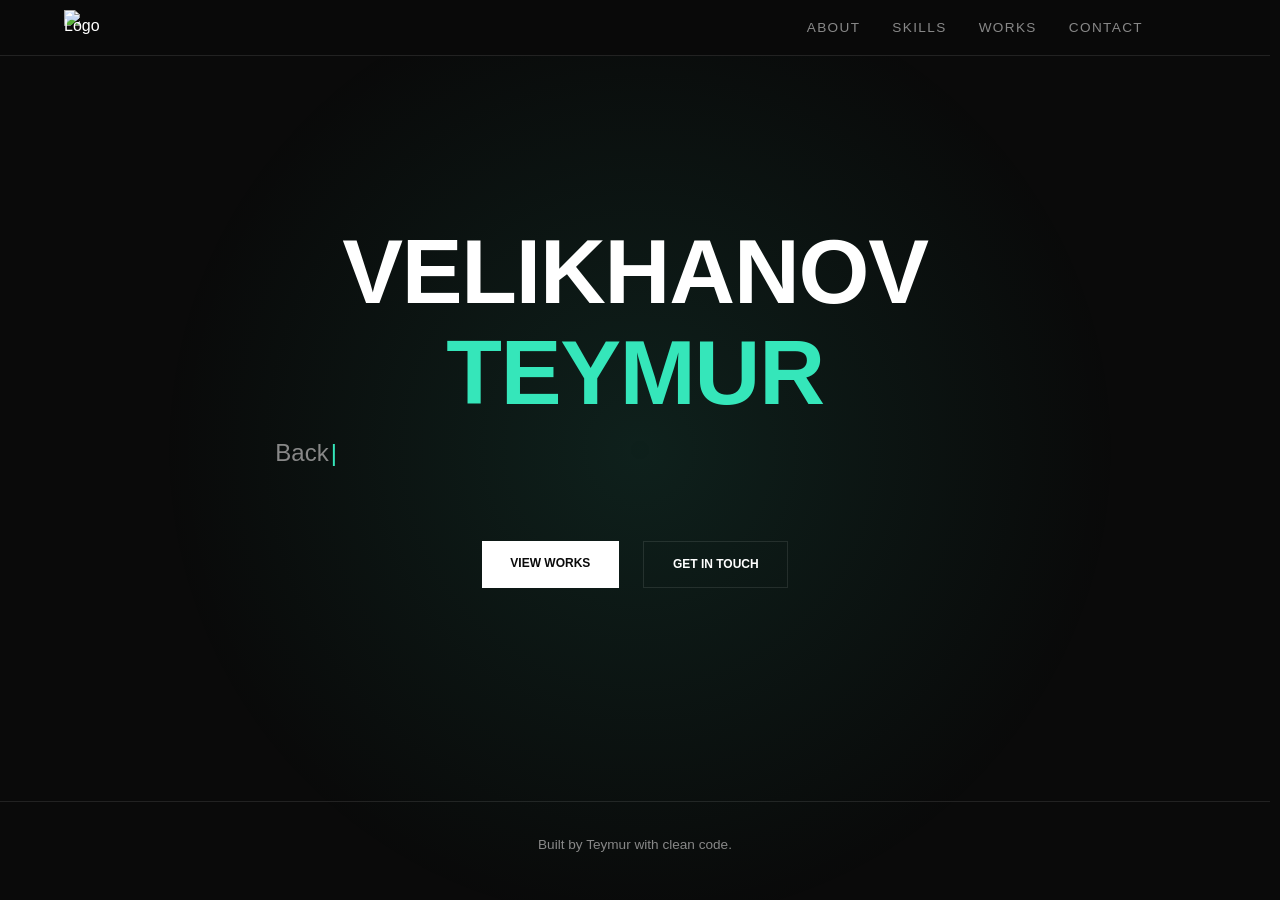
==== commit 9f519af0: "Build: Updated 2026-09-08 00:04:01" ====
--- a/index.html
+++ b/index.html
@@ -18,7 +18,7 @@
 <link rel="shortcut icon" href="img/t.png" type="image/x-icon">
 <link rel="stylesheet" href="css/all.min.css?v=1720283222">
 <link rel="stylesheet" href="css/devicons.min.css?v=1775307131">
-<link rel="stylesheet" href="css/global.css?v=1788646399">
+<link rel="stylesheet" href="css/global.css?v=1788811216">
 <script src="js/scripts.js?v=1788646441"></script>
 <script src="js/lightning.js?v=1775322804" defer></script>    <title>Velikhanov Teymur | AI & Backend Developer</title>
   </head>
--- a/css/global.css
+++ b/css/global.css
@@ -478,6 +478,11 @@
 .form-control::placeholder { color: var(--secondary-text); text-transform: uppercase; font-size: 0.8rem; letter-spacing: 0.1em; }
 .form-control.error { border-bottom-color: #ff4444; }
 
+#turnstile-widget {
+  width: 100%;
+  min-height: 65px; /* reserve space so the async widget doesn't shift layout on load */
+}
+
 .visually-hidden {
   position: absolute !important;
   width: 1px !important;
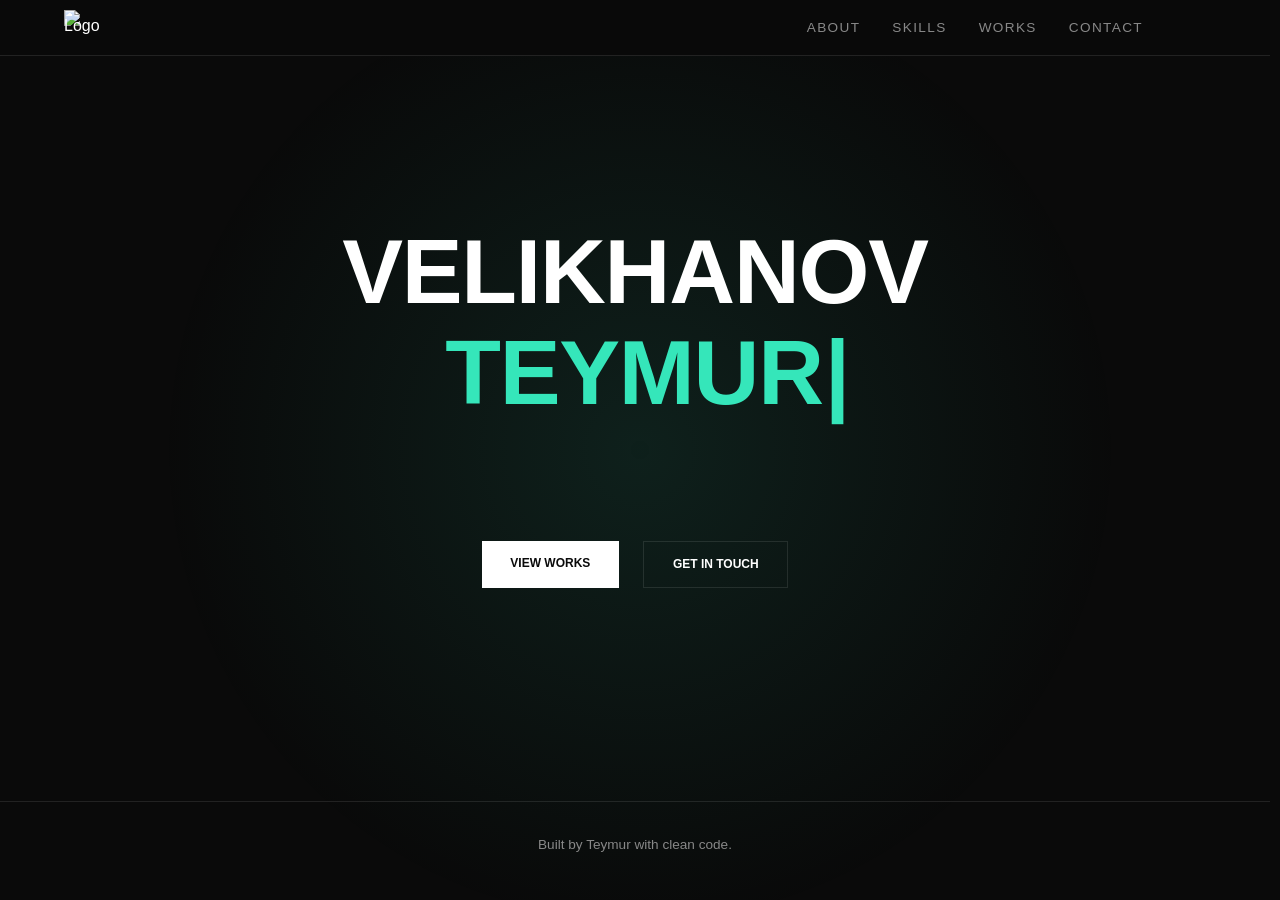
==== commit 66d4fb8d: "Build: Updated 2026-09-08 11:22:59" ====
--- a/index.html
+++ b/index.html
@@ -18,7 +18,7 @@
 <link rel="shortcut icon" href="img/t.png" type="image/x-icon">
 <link rel="stylesheet" href="css/all.min.css?v=1720283222">
 <link rel="stylesheet" href="css/devicons.min.css?v=1775307131">
-<link rel="stylesheet" href="css/global.css?v=1788811216">
+<link rel="stylesheet" href="css/global.css?v=1788852136">
 <script src="js/scripts.js?v=1788646441"></script>
 <script src="js/lightning.js?v=1775322804" defer></script>    <title>Velikhanov Teymur | AI & Backend Developer</title>
   </head>
--- a/css/global.css
+++ b/css/global.css
@@ -250,7 +250,7 @@
 		border-top: 1px solid var(--border-color);
 		padding-top: 2rem;
 		width: 100%;
-		justify-content: space-between;
+		justify-content: center;
 	}
 	.mobile-menu-btn { display: block; }
 	.mobile-menu-btn.active span:nth-child(1) { transform: translateY(7px) rotate(45deg); }
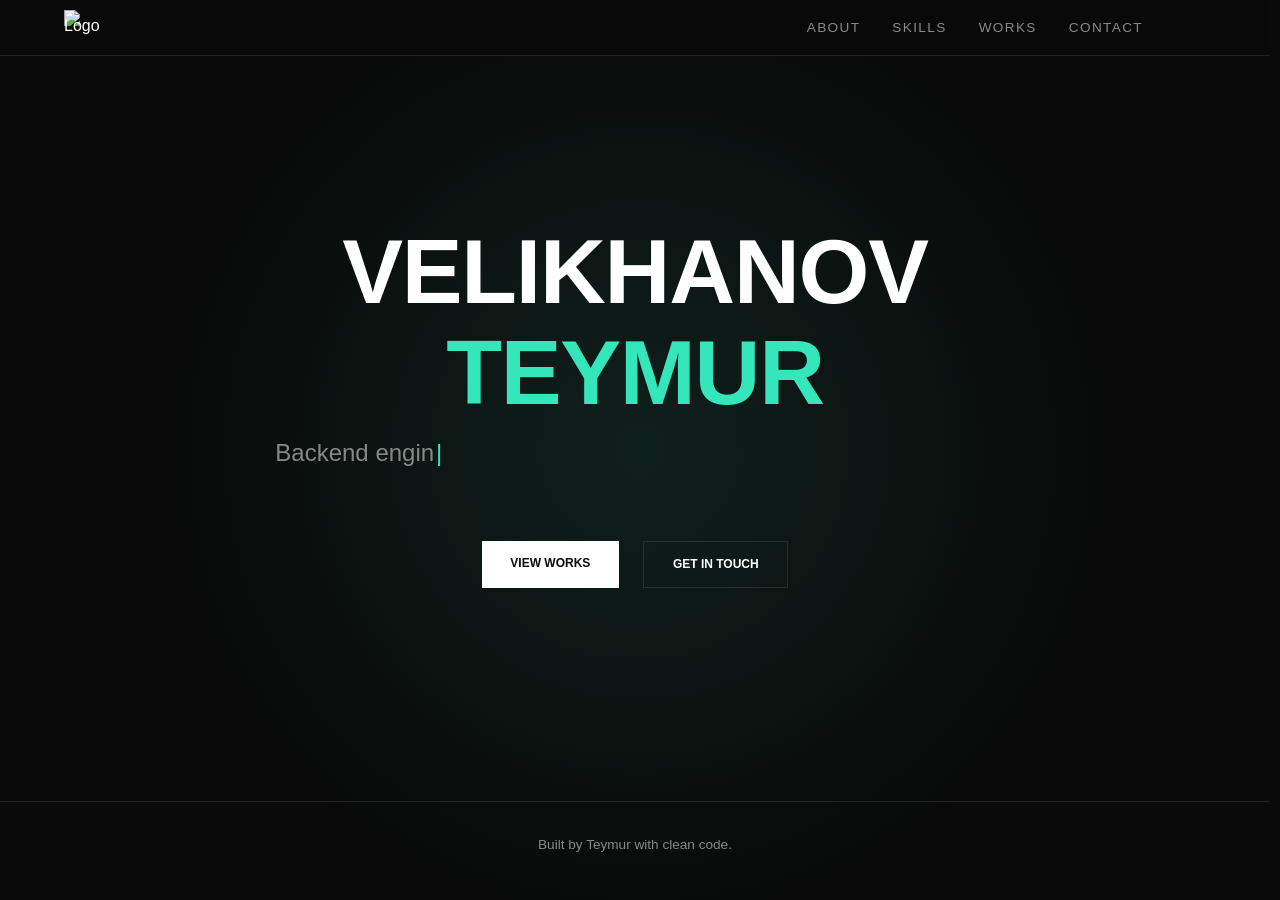
==== commit 45fd6ee8: "Build: Updated 2026-09-08 11:28:39" ====
--- a/index.html
+++ b/index.html
@@ -18,7 +18,7 @@
 <link rel="shortcut icon" href="img/t.png" type="image/x-icon">
 <link rel="stylesheet" href="css/all.min.css?v=1720283222">
 <link rel="stylesheet" href="css/devicons.min.css?v=1775307131">
-<link rel="stylesheet" href="css/global.css?v=1788852136">
+<link rel="stylesheet" href="css/global.css?v=1788852452">
 <script src="js/scripts.js?v=1788646441"></script>
 <script src="js/lightning.js?v=1775322804" defer></script>    <title>Velikhanov Teymur | AI & Backend Developer</title>
   </head>
--- a/css/global.css
+++ b/css/global.css
@@ -248,9 +248,15 @@
 		margin-left: 0; padding-left: 0;
 		border-left: none;
 		border-top: 1px solid var(--border-color);
-		padding-top: 2rem;
+		padding-top: 1.5rem;
 		width: 100%;
 		justify-content: center;
+	}
+	.theme-controls .control-btn {
+		width: 44px; height: 44px;
+		display: flex; align-items: center; justify-content: center;
+		border: 1px solid var(--border-color);
+		border-radius: 50%;
 	}
 	.mobile-menu-btn { display: block; }
 	.mobile-menu-btn.active span:nth-child(1) { transform: translateY(7px) rotate(45deg); }
